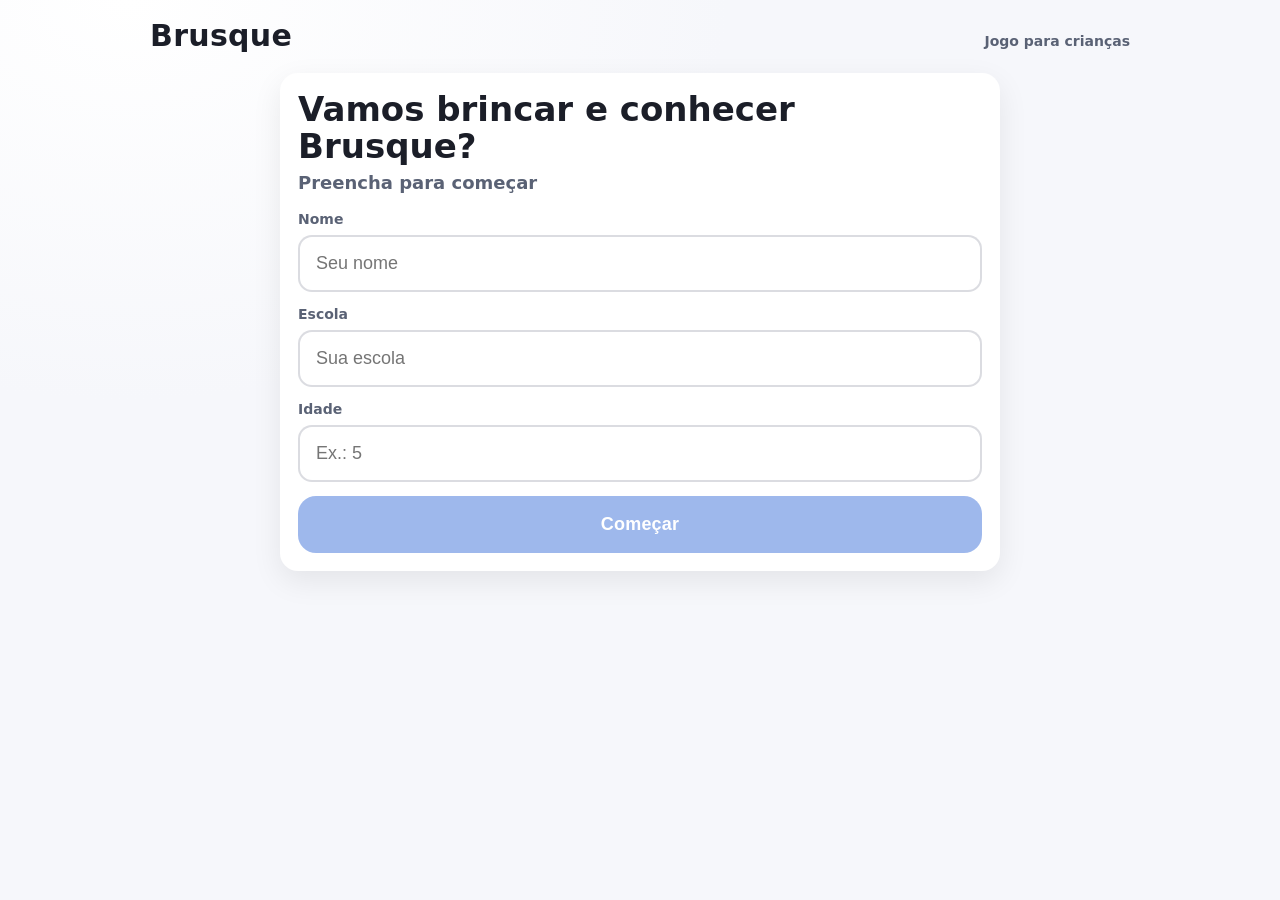
==== index.html @ 50010a55 "Add files via upload" ====
<!doctype html>
<html lang="pt-BR">
  <head>
    <meta charset="UTF-8" />
    <meta name="viewport" content="width=device-width, initial-scale=1" />
    <title>Brusque: Jogo de Perguntas</title>
    <link rel="stylesheet" href="./style.css" />
  </head>
  <body>
    <main class="app" aria-live="polite">
      <header class="topbar">
        <div class="brand" aria-label="Título do jogo">
          <span class="brand__title">Brusque</span>
          <span class="brand__subtitle">Jogo para crianças</span>
        </div>
      </header>

      <section id="view-welcome" class="view is-active" aria-label="Tela de boas-vindas">
        <div class="panel">
          <h1 class="title">Vamos brincar e conhecer Brusque?</h1>
          <p class="subtitle">Preencha para começar</p>

          <form id="welcomeForm" class="form" autocomplete="off">
            <label class="field">
              <span class="field__label">Nome</span>
              <input id="inputNome" class="field__input" type="text" inputmode="text" placeholder="Seu nome" required />
            </label>

            <label class="field">
              <span class="field__label">Escola</span>
              <input id="inputEscola" class="field__input" type="text" inputmode="text" placeholder="Sua escola" required />
            </label>

            <label class="field">
              <span class="field__label">Idade</span>
              <input
                id="inputIdade"
                class="field__input"
                type="number"
                inputmode="numeric"
                min="1"
                max="99"
                placeholder="Ex.: 5"
                required
              />
            </label>

            <button id="btnComecar" class="btn btn--primary btn--lg" type="submit" disabled>Começar</button>
          </form>
        </div>
      </section>

      <section id="view-quiz" class="view" aria-label="Tela do jogo">
        <div class="panel panel--wide">
          <div class="hud" aria-label="Informações do jogo">
            <div class="hud__item">
              <div class="hud__label">Jogador</div>
              <div id="hudJogador" class="hud__value">—</div>
            </div>
            <div class="hud__item">
              <div class="hud__label">Pontos</div>
              <div id="hudPontos" class="hud__value">0</div>
            </div>
            <div class="hud__item">
              <div class="hud__label">Pergunta</div>
              <div id="hudProgresso" class="hud__value">0/0</div>
            </div>
          </div>

          <div class="question">
            <h2 id="quizPergunta" class="question__text">—</h2>
            <div id="quizOpcoes" class="options" role="list" aria-label="Opções de resposta"></div>
          </div>
        </div>
      </section>

      <section id="view-final" class="view" aria-label="Tela final">
        <div class="panel">
          <h2 class="title">Fim do jogo!</h2>
          <p id="finalMensagem" class="subtitle">—</p>
          <div class="finalBox" aria-label="Resumo">
            <div class="finalBox__row">
              <span class="finalBox__label">Pontos</span>
              <strong id="finalPontos" class="finalBox__value">0</strong>
            </div>
            <div class="finalBox__row">
              <span class="finalBox__label">Total de perguntas</span>
              <strong id="finalTotal" class="finalBox__value">0</strong>
            </div>
          </div>
          <button id="btnReiniciar" class="btn btn--primary btn--lg" type="button">Jogar de novo</button>
        </div>
      </section>

      <div id="overlayAcerto" class="overlay" hidden aria-hidden="true">
        <div class="overlay__content overlay__content--success" role="dialog" aria-modal="true" aria-label="Feedback de acerto">
          <div class="overlay__title">Parabéns, você acertou!</div>
          <button id="btnAcertoContinuar" class="btn btn--dark btn--lg" type="button">Continuar</button>
        </div>
      </div>

      <div id="overlayErro" class="overlay" hidden aria-hidden="true">
        <div class="overlay__content overlay__content--warning" role="dialog" aria-modal="true" aria-label="Feedback de erro">
          <div class="overlay__title">Não foi dessa vez, tente novamente na próxima</div>
          <div class="hint" aria-label="Dica">
            <div class="hint__label">DICA</div>
            <div id="erroDica" class="hint__text">—</div>
          </div>
          <div class="overlay__actions">
            <button id="btnErroTentar" class="btn btn--dark btn--lg" type="button">Tentar novamente</button>
            <button id="btnErroContinuar" class="btn btn--dark btn--lg" type="button">Continuar</button>
          </div>
        </div>
      </div>
    </main>

    <script src="./script.js"></script>
  </body>
</html>
---- style.css ----
:root{
  --bg: #f6f7fb;
  --panel: #ffffff;
  --text: #1b1e28;
  --muted: #5a6275;
  --primary: #2f74ff;
  --primary-press: #1f5be0;
  --success: #25b865;
  --warning: #ffd76a;
  --shadow: 0 10px 30px rgba(0, 0, 0, 0.08);
  --radius: 18px;
  --focus: 0 0 0 4px rgba(47, 116, 255, 0.25);
  --max: 980px;
  --gap: 16px;
  --font: system-ui, -apple-system, Segoe UI, Roboto, Arial, sans-serif;
}

*{ box-sizing: border-box; }
html, body{ height: 100%; }
body{
  margin: 0;
  font-family: var(--font);
  background: radial-gradient(1200px 800px at 10% 0%, #ffffff 0%, var(--bg) 50%, var(--bg) 100%);
  color: var(--text);
}

.app{
  min-height: 100%;
  display: flex;
  flex-direction: column;
}

.topbar{
  padding: 18px 16px 10px;
  display: flex;
  justify-content: center;
}

.brand{
  width: 100%;
  max-width: var(--max);
  display: flex;
  align-items: baseline;
  justify-content: space-between;
  gap: 12px;
}

.brand__title{
  font-weight: 900;
  letter-spacing: 0.3px;
  font-size: clamp(22px, 3vw, 30px);
}

.brand__subtitle{
  color: var(--muted);
  font-size: 14px;
  font-weight: 700;
}

.view{
  display: none;
  padding: 10px 16px 28px;
  width: 100%;
  flex: 1;
}

.view.is-active{ display: block; }

.panel{
  width: 100%;
  max-width: 720px;
  margin: 0 auto;
  background: var(--panel);
  border-radius: var(--radius);
  box-shadow: var(--shadow);
  padding: 18px;
}

.panel--wide{ max-width: var(--max); }

.title{
  margin: 0 0 6px;
  font-size: clamp(22px, 3.6vw, 34px);
  line-height: 1.1;
}

.subtitle{
  margin: 0 0 18px;
  color: var(--muted);
  font-size: clamp(16px, 2.4vw, 18px);
  font-weight: 650;
}

.form{
  display: grid;
  gap: 14px;
}

.field{
  display: grid;
  gap: 8px;
}

.field__label{
  font-weight: 800;
  color: var(--muted);
  font-size: 14px;
}

.field__input{
  appearance: none;
  width: 100%;
  font-size: 18px;
  padding: 16px 16px;
  border-radius: 14px;
  border: 2px solid rgba(90, 98, 117, 0.22);
  outline: none;
  background: #fff;
}

.field__input:focus{ box-shadow: var(--focus); border-color: rgba(47, 116, 255, 0.7); }

.btn{
  appearance: none;
  border: none;
  border-radius: 16px;
  padding: 14px 16px;
  font-weight: 900;
  letter-spacing: 0.2px;
  cursor: pointer;
  transition: transform 0.06s ease, filter 0.12s ease, background 0.12s ease;
  user-select: none;
}

.btn:active{ transform: translateY(1px); }
.btn:disabled{ opacity: 0.5; cursor: not-allowed; filter: grayscale(0.25); }
.btn:focus{ outline: none; box-shadow: var(--focus); }

.btn--lg{
  padding: 18px 18px;
  font-size: 18px;
  border-radius: 18px;
}

.btn--primary{ background: var(--primary); color: #fff; }
.btn--primary:hover{ background: var(--primary-press); }
.btn--dark{ background: #111827; color: #fff; }
.btn--dark:hover{ background: #0b1220; }

.hud{
  display: grid;
  grid-template-columns: 1fr 1fr 1fr;
  gap: 10px;
  margin-bottom: 16px;
}

.hud__item{
  border-radius: 14px;
  padding: 12px;
  border: 2px solid rgba(90, 98, 117, 0.18);
  background: rgba(246, 247, 251, 0.6);
  min-height: 62px;
}

.hud__label{
  color: var(--muted);
  font-size: 12px;
  font-weight: 850;
  letter-spacing: 0.2px;
}

.hud__value{
  margin-top: 6px;
  font-size: 18px;
  font-weight: 900;
  overflow: hidden;
  text-overflow: ellipsis;
  white-space: nowrap;
}

.question__text{
  margin: 0 0 14px;
  font-size: clamp(18px, 2.6vw, 26px);
  line-height: 1.2;
}

.options{
  display: grid;
  grid-template-columns: repeat(3, minmax(0, 1fr));
  gap: var(--gap);
}

.card{
  width: 100%;
  border-radius: 18px;
  border: 2px solid rgba(90, 98, 117, 0.18);
  background: #fff;
  padding: 12px;
  text-align: left;
}

.card:focus{ outline: none; box-shadow: var(--focus); }
.card:hover{ filter: brightness(0.99); }

.card__image{
  width: 100%;
  aspect-ratio: 1 / 1;
  border-radius: 14px;
  background: linear-gradient(135deg, #d7dbe7 0%, #c8cddc 100%);
  display: grid;
  place-items: center;
  text-align: center;
  padding: 10px;
  font-size: clamp(16px, 2.2vw, 22px);
  font-weight: 950;
  color: #2b3347;
}

.overlay{
  position: fixed;
  inset: 0;
  display: grid;
  place-items: center;
  padding: 16px;
  background: rgba(17, 24, 39, 0.42);
  backdrop-filter: blur(2px);
}

.overlay[hidden]{ display: none; }

.overlay__content{
  width: min(640px, 100%);
  border-radius: 22px;
  box-shadow: var(--shadow);
  padding: 18px;
  border: 2px solid rgba(0, 0, 0, 0.06);
}

.overlay__content--success{
  background: linear-gradient(180deg, #39d27e 0%, var(--success) 100%);
  color: #083215;
}

.overlay__content--warning{
  background: linear-gradient(180deg, #ffe7a6 0%, var(--warning) 100%);
  color: #3b2d02;
}

.overlay__title{
  font-size: clamp(20px, 3vw, 28px);
  font-weight: 950;
  margin-bottom: 16px;
  text-align: center;
}

.overlay__actions{
  display: grid;
  grid-template-columns: 1fr 1fr;
  gap: 12px;
}

.hint{
  background: rgba(255, 255, 255, 0.6);
  border-radius: 16px;
  padding: 12px;
  border: 2px dashed rgba(0, 0, 0, 0.18);
  margin-bottom: 14px;
}

.hint__label{
  font-weight: 950;
  letter-spacing: 0.4px;
  font-size: 12px;
  opacity: 0.9;
}

.hint__text{
  margin-top: 6px;
  font-size: 18px;
  font-weight: 850;
  line-height: 1.2;
}

.finalBox{
  display: grid;
  gap: 10px;
  border-radius: 16px;
  padding: 14px;
  border: 2px solid rgba(90, 98, 117, 0.18);
  background: rgba(246, 247, 251, 0.6);
  margin-bottom: 16px;
}

.finalBox__row{
  display: flex;
  align-items: center;
  justify-content: space-between;
  gap: 10px;
}

.finalBox__label{
  color: var(--muted);
  font-weight: 850;
}

.finalBox__value{
  font-size: 22px;
  font-weight: 950;
}

@media (max-width: 860px){
  .options{ grid-template-columns: repeat(2, minmax(0, 1fr)); }
  .hud{ grid-template-columns: 1fr; }
}

@media (max-width: 520px){
  .options{ grid-template-columns: 1fr; }
  .overlay__actions{ grid-template-columns: 1fr; }
}
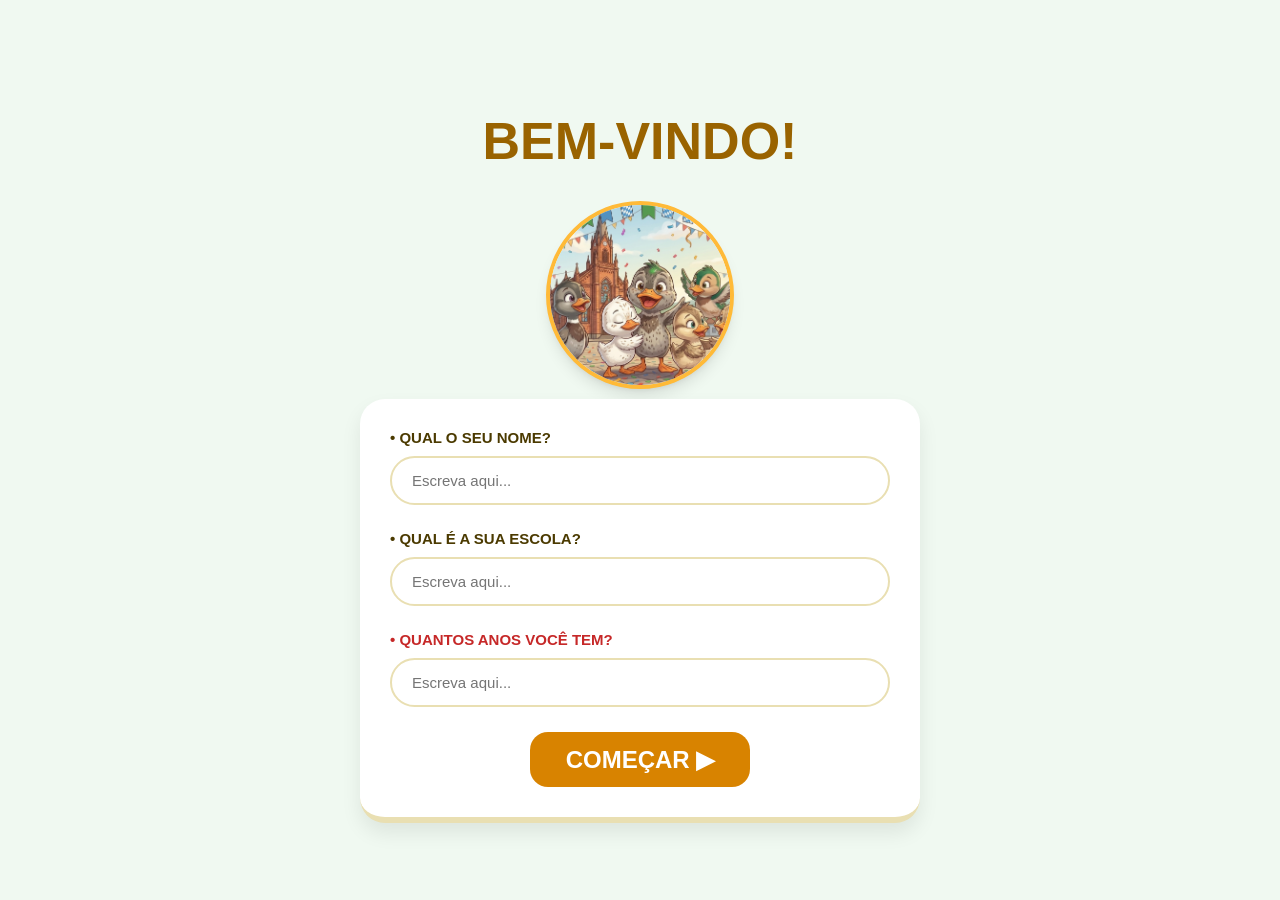
==== commit 848e4815: "pages" ====
--- a/index.html
+++ b/index.html
@@ -1,119 +1,69 @@
-<!doctype html>
-<html lang="pt-BR">
-  <head>
-    <meta charset="UTF-8" />
-    <meta name="viewport" content="width=device-width, initial-scale=1" />
-    <title>Brusque: Jogo de Perguntas</title>
-    <link rel="stylesheet" href="./style.css" />
-  </head>
-  <body>
-    <main class="app" aria-live="polite">
-      <header class="topbar">
-        <div class="brand" aria-label="Título do jogo">
-          <span class="brand__title">Brusque</span>
-          <span class="brand__subtitle">Jogo para crianças</span>
-        </div>
-      </header>
-
-      <section id="view-welcome" class="view is-active" aria-label="Tela de boas-vindas">
-        <div class="panel">
-          <h1 class="title">Vamos brincar e conhecer Brusque?</h1>
-          <p class="subtitle">Preencha para começar</p>
-
-          <form id="welcomeForm" class="form" autocomplete="off">
-            <label class="field">
-              <span class="field__label">Nome</span>
-              <input id="inputNome" class="field__input" type="text" inputmode="text" placeholder="Seu nome" required />
-            </label>
-
-            <label class="field">
-              <span class="field__label">Escola</span>
-              <input id="inputEscola" class="field__input" type="text" inputmode="text" placeholder="Sua escola" required />
-            </label>
-
-            <label class="field">
-              <span class="field__label">Idade</span>
-              <input
-                id="inputIdade"
-                class="field__input"
-                type="number"
-                inputmode="numeric"
-                min="1"
-                max="99"
-                placeholder="Ex.: 5"
-                required
-              />
-            </label>
-
-            <button id="btnComecar" class="btn btn--primary btn--lg" type="submit" disabled>Começar</button>
-          </form>
-        </div>
-      </section>
-
-      <section id="view-quiz" class="view" aria-label="Tela do jogo">
-        <div class="panel panel--wide">
-          <div class="hud" aria-label="Informações do jogo">
-            <div class="hud__item">
-              <div class="hud__label">Jogador</div>
-              <div id="hudJogador" class="hud__value">—</div>
-            </div>
-            <div class="hud__item">
-              <div class="hud__label">Pontos</div>
-              <div id="hudPontos" class="hud__value">0</div>
-            </div>
-            <div class="hud__item">
-              <div class="hud__label">Pergunta</div>
-              <div id="hudProgresso" class="hud__value">0/0</div>
-            </div>
-          </div>
-
-          <div class="question">
-            <h2 id="quizPergunta" class="question__text">—</h2>
-            <div id="quizOpcoes" class="options" role="list" aria-label="Opções de resposta"></div>
-          </div>
-        </div>
-      </section>
-
-      <section id="view-final" class="view" aria-label="Tela final">
-        <div class="panel">
-          <h2 class="title">Fim do jogo!</h2>
-          <p id="finalMensagem" class="subtitle">—</p>
-          <div class="finalBox" aria-label="Resumo">
-            <div class="finalBox__row">
-              <span class="finalBox__label">Pontos</span>
-              <strong id="finalPontos" class="finalBox__value">0</strong>
-            </div>
-            <div class="finalBox__row">
-              <span class="finalBox__label">Total de perguntas</span>
-              <strong id="finalTotal" class="finalBox__value">0</strong>
-            </div>
-          </div>
-          <button id="btnReiniciar" class="btn btn--primary btn--lg" type="button">Jogar de novo</button>
-        </div>
-      </section>
-
-      <div id="overlayAcerto" class="overlay" hidden aria-hidden="true">
-        <div class="overlay__content overlay__content--success" role="dialog" aria-modal="true" aria-label="Feedback de acerto">
-          <div class="overlay__title">Parabéns, você acertou!</div>
-          <button id="btnAcertoContinuar" class="btn btn--dark btn--lg" type="button">Continuar</button>
-        </div>
-      </div>
-
-      <div id="overlayErro" class="overlay" hidden aria-hidden="true">
-        <div class="overlay__content overlay__content--warning" role="dialog" aria-modal="true" aria-label="Feedback de erro">
-          <div class="overlay__title">Não foi dessa vez, tente novamente na próxima</div>
-          <div class="hint" aria-label="Dica">
-            <div class="hint__label">DICA</div>
-            <div id="erroDica" class="hint__text">—</div>
-          </div>
-          <div class="overlay__actions">
-            <button id="btnErroTentar" class="btn btn--dark btn--lg" type="button">Tentar novamente</button>
-            <button id="btnErroContinuar" class="btn btn--dark btn--lg" type="button">Continuar</button>
-          </div>
-        </div>
-      </div>
-    </main>
-
-    <script src="./script.js"></script>
-  </body>
-</html>
+<!DOCTYPE html>
+<html lang="pt-br">
+
+<head>
+    <meta charset="UTF-8">
+    <meta name="viewport" content="width=device-width, initial-scale=1.0">
+
+    <title>Tela Inicial</title>
+
+    <link rel="stylesheet" href="style.css">
+</head>
+
+<body class="inicio-page">
+
+    <main class="inicio-main">
+
+        <h1>BEM-VINDO!</h1>
+
+        <img src="parte1_curricularizacao/ImagensJogoInfantil-IA/brusqueinicial.png" alt="Logo" class="logo">
+
+        <form id="formulario">
+
+            <div class="campo">
+                <label>• QUAL O SEU NOME?</label>
+                <input type="text" placeholder="Escreva aqui..." required>
+            </div>
+
+            <div class="campo">
+                <label>• QUAL É A SUA ESCOLA?</label>
+                <input type="text" placeholder="Escreva aqui..." required>
+            </div>
+
+            <div class="campo">
+                <label class="vermelho">• QUANTOS ANOS VOCÊ TEM?</label>
+                <input type="number" placeholder="Escreva aqui..." required>
+            </div>
+
+            <button type="submit" class="btn-comecar">
+                COMEÇAR ▶
+            </button>
+
+        </form>
+
+    </main>
+
+    <script>
+        const formulario = document.getElementById("formulario");
+
+        formulario.addEventListener("submit", function(event) {
+            event.preventDefault();
+
+            const nome = document.querySelector('input[type="text"]').value;
+
+            // ======================
+            // INICIALIZA TUDO DO JOGO
+            // ======================
+            localStorage.setItem("nomeJogador", nome);
+            localStorage.setItem("pontos", 0);
+            localStorage.setItem("erros", 0);
+            localStorage.setItem("tentativas", 0);
+            localStorage.setItem("perguntaAtual", 0);
+
+            window.location.href = "pergunta.html";
+        });
+    </script>
+
+</body>
+
+</html>
--- a/style.css
+++ b/style.css
@@ -1,319 +1,745 @@
-:root{
-  --bg: #f6f7fb;
-  --panel: #ffffff;
-  --text: #1b1e28;
-  --muted: #5a6275;
-  --primary: #2f74ff;
-  --primary-press: #1f5be0;
-  --success: #25b865;
-  --warning: #ffd76a;
-  --shadow: 0 10px 30px rgba(0, 0, 0, 0.08);
-  --radius: 18px;
-  --focus: 0 0 0 4px rgba(47, 116, 255, 0.25);
-  --max: 980px;
-  --gap: 16px;
-  --font: system-ui, -apple-system, Segoe UI, Roboto, Arial, sans-serif;
-}
-
-*{ box-sizing: border-box; }
-html, body{ height: 100%; }
-body{
-  margin: 0;
-  font-family: var(--font);
-  background: radial-gradient(1200px 800px at 10% 0%, #ffffff 0%, var(--bg) 50%, var(--bg) 100%);
-  color: var(--text);
-}
-
-.app{
-  min-height: 100%;
-  display: flex;
-  flex-direction: column;
-}
-
-.topbar{
-  padding: 18px 16px 10px;
-  display: flex;
-  justify-content: center;
-}
-
-.brand{
-  width: 100%;
-  max-width: var(--max);
-  display: flex;
-  align-items: baseline;
-  justify-content: space-between;
-  gap: 12px;
-}
-
-.brand__title{
-  font-weight: 900;
-  letter-spacing: 0.3px;
-  font-size: clamp(22px, 3vw, 30px);
-}
-
-.brand__subtitle{
-  color: var(--muted);
-  font-size: 14px;
-  font-weight: 700;
-}
-
-.view{
-  display: none;
-  padding: 10px 16px 28px;
-  width: 100%;
-  flex: 1;
-}
-
-.view.is-active{ display: block; }
-
-.panel{
-  width: 100%;
-  max-width: 720px;
-  margin: 0 auto;
-  background: var(--panel);
-  border-radius: var(--radius);
-  box-shadow: var(--shadow);
-  padding: 18px;
-}
-
-.panel--wide{ max-width: var(--max); }
-
-.title{
-  margin: 0 0 6px;
-  font-size: clamp(22px, 3.6vw, 34px);
-  line-height: 1.1;
-}
-
-.subtitle{
-  margin: 0 0 18px;
-  color: var(--muted);
-  font-size: clamp(16px, 2.4vw, 18px);
-  font-weight: 650;
-}
-
-.form{
-  display: grid;
-  gap: 14px;
-}
-
-.field{
-  display: grid;
-  gap: 8px;
-}
-
-.field__label{
-  font-weight: 800;
-  color: var(--muted);
-  font-size: 14px;
-}
-
-.field__input{
-  appearance: none;
-  width: 100%;
-  font-size: 18px;
-  padding: 16px 16px;
-  border-radius: 14px;
-  border: 2px solid rgba(90, 98, 117, 0.22);
-  outline: none;
-  background: #fff;
-}
-
-.field__input:focus{ box-shadow: var(--focus); border-color: rgba(47, 116, 255, 0.7); }
-
-.btn{
-  appearance: none;
-  border: none;
-  border-radius: 16px;
-  padding: 14px 16px;
-  font-weight: 900;
-  letter-spacing: 0.2px;
-  cursor: pointer;
-  transition: transform 0.06s ease, filter 0.12s ease, background 0.12s ease;
-  user-select: none;
-}
-
-.btn:active{ transform: translateY(1px); }
-.btn:disabled{ opacity: 0.5; cursor: not-allowed; filter: grayscale(0.25); }
-.btn:focus{ outline: none; box-shadow: var(--focus); }
-
-.btn--lg{
-  padding: 18px 18px;
-  font-size: 18px;
-  border-radius: 18px;
-}
-
-.btn--primary{ background: var(--primary); color: #fff; }
-.btn--primary:hover{ background: var(--primary-press); }
-.btn--dark{ background: #111827; color: #fff; }
-.btn--dark:hover{ background: #0b1220; }
-
-.hud{
-  display: grid;
-  grid-template-columns: 1fr 1fr 1fr;
-  gap: 10px;
-  margin-bottom: 16px;
-}
-
-.hud__item{
-  border-radius: 14px;
-  padding: 12px;
-  border: 2px solid rgba(90, 98, 117, 0.18);
-  background: rgba(246, 247, 251, 0.6);
-  min-height: 62px;
-}
-
-.hud__label{
-  color: var(--muted);
-  font-size: 12px;
-  font-weight: 850;
-  letter-spacing: 0.2px;
-}
-
-.hud__value{
-  margin-top: 6px;
-  font-size: 18px;
-  font-weight: 900;
-  overflow: hidden;
-  text-overflow: ellipsis;
-  white-space: nowrap;
-}
-
-.question__text{
-  margin: 0 0 14px;
-  font-size: clamp(18px, 2.6vw, 26px);
-  line-height: 1.2;
-}
-
-.options{
-  display: grid;
-  grid-template-columns: repeat(3, minmax(0, 1fr));
-  gap: var(--gap);
-}
-
-.card{
-  width: 100%;
-  border-radius: 18px;
-  border: 2px solid rgba(90, 98, 117, 0.18);
-  background: #fff;
-  padding: 12px;
-  text-align: left;
-}
-
-.card:focus{ outline: none; box-shadow: var(--focus); }
-.card:hover{ filter: brightness(0.99); }
-
-.card__image{
-  width: 100%;
-  aspect-ratio: 1 / 1;
-  border-radius: 14px;
-  background: linear-gradient(135deg, #d7dbe7 0%, #c8cddc 100%);
-  display: grid;
-  place-items: center;
-  text-align: center;
-  padding: 10px;
-  font-size: clamp(16px, 2.2vw, 22px);
-  font-weight: 950;
-  color: #2b3347;
-}
-
-.overlay{
-  position: fixed;
-  inset: 0;
-  display: grid;
-  place-items: center;
-  padding: 16px;
-  background: rgba(17, 24, 39, 0.42);
-  backdrop-filter: blur(2px);
-}
-
-.overlay[hidden]{ display: none; }
-
-.overlay__content{
-  width: min(640px, 100%);
-  border-radius: 22px;
-  box-shadow: var(--shadow);
-  padding: 18px;
-  border: 2px solid rgba(0, 0, 0, 0.06);
-}
-
-.overlay__content--success{
-  background: linear-gradient(180deg, #39d27e 0%, var(--success) 100%);
-  color: #083215;
-}
-
-.overlay__content--warning{
-  background: linear-gradient(180deg, #ffe7a6 0%, var(--warning) 100%);
-  color: #3b2d02;
-}
-
-.overlay__title{
-  font-size: clamp(20px, 3vw, 28px);
-  font-weight: 950;
-  margin-bottom: 16px;
-  text-align: center;
-}
-
-.overlay__actions{
-  display: grid;
-  grid-template-columns: 1fr 1fr;
-  gap: 12px;
-}
-
-.hint{
-  background: rgba(255, 255, 255, 0.6);
-  border-radius: 16px;
-  padding: 12px;
-  border: 2px dashed rgba(0, 0, 0, 0.18);
-  margin-bottom: 14px;
-}
-
-.hint__label{
-  font-weight: 950;
-  letter-spacing: 0.4px;
-  font-size: 12px;
-  opacity: 0.9;
-}
-
-.hint__text{
-  margin-top: 6px;
-  font-size: 18px;
-  font-weight: 850;
-  line-height: 1.2;
-}
-
-.finalBox{
-  display: grid;
-  gap: 10px;
-  border-radius: 16px;
-  padding: 14px;
-  border: 2px solid rgba(90, 98, 117, 0.18);
-  background: rgba(246, 247, 251, 0.6);
-  margin-bottom: 16px;
-}
-
-.finalBox__row{
-  display: flex;
-  align-items: center;
-  justify-content: space-between;
-  gap: 10px;
-}
-
-.finalBox__label{
-  color: var(--muted);
-  font-weight: 850;
-}
-
-.finalBox__value{
-  font-size: 22px;
-  font-weight: 950;
-}
-
-@media (max-width: 860px){
-  .options{ grid-template-columns: repeat(2, minmax(0, 1fr)); }
-  .hud{ grid-template-columns: 1fr; }
-}
-
-@media (max-width: 520px){
-  .options{ grid-template-columns: 1fr; }
-  .overlay__actions{ grid-template-columns: 1fr; }
-}
+
+/*pagina de resposta errada*/
+
+.erro-page {
+    margin: 0;
+    min-height: 100vh;
+
+    display: flex;
+    justify-content: center;
+    align-items: center;
+
+    font-family: Arial, sans-serif;
+
+    background: radial-gradient(
+        38.79% 50% at 50% 50%,
+        #FF0000 0%,
+        #FF2020 22.12%,
+        #FF5353 41.83%,
+        #FF9A9A 65.39%,
+        #FFC8C8 100%
+    );
+}
+
+.erro-main {
+    display: flex;
+    flex-direction: column;
+    align-items: center;
+
+    gap: 20px;
+}
+
+.feedback-card {
+    width: 420px;
+
+    padding: 80px 30px 30px;
+
+    background: #FFFFFF;
+
+    border-bottom: 8px solid #E1DCA9;
+    border-radius: 40px;
+
+    text-align: center;
+
+    position: relative;
+
+    box-sizing: border-box;
+
+    box-shadow: 0 15px 30px rgba(255, 0, 0, 0.2);
+}
+
+.feedback-card h1 {
+    font-size: 32px;
+    color: #2E241B;
+
+    margin-bottom: 10px;
+}
+
+.subtitulo {
+    color: #555;
+
+    font-size: 16px;
+
+    margin-bottom: 25px;
+}
+
+.dica-box {
+    background: #ECE5B3;
+
+    border-radius: 20px;
+
+    padding: 20px;
+}
+
+.dica-box h3 {
+    color: #9A7A00;
+
+    margin-bottom: 10px;
+}
+
+.dica-box h4 {
+    color: #6D5A00;
+
+    font-size: 14px;
+
+    line-height: 22px;
+
+    text-transform: uppercase;
+
+    margin: 0;
+}
+
+
+.btn-red {
+    background: #FF4A4A;
+
+    box-shadow: 0 5px 0 #CC2E2E;
+}
+
+.btn-red:hover {
+   background: #f5a44e;
+
+}
+
+.btn-yellow {
+    background: #D88300;
+
+    box-shadow: 0 5px 0 #9E5F00;
+}
+
+.btn-yellow:hover{
+background: #f5a44e;
+}
+
+.icone-erro {
+    width: 120px;
+    height: 120px;
+
+    background: #FF4A4A;
+
+    border-radius: 50%;
+
+    display: flex;
+    justify-content: center;
+    align-items: center;
+
+    color: white;
+    font-size: 60px;
+    font-weight: bold;
+
+    position: absolute;
+
+    top: -55px;
+    left: 50%;
+
+    transform: translateX(-50%);
+
+    box-shadow: 0 8px 20px rgba(255, 0, 0, 0.3);
+}
+
+/*teste*/
+
+.botoes-erro {
+    display: flex;
+    flex-direction: column;
+    align-items: center;
+    gap: 15px;
+    margin-top: 20px;
+}
+
+/* BOTÕES DO ERRO E ACERTO */
+.btn-red,
+.btn-yellow {
+    width: 260px;
+    height: 55px;
+
+    display: flex;
+    justify-content: center;
+    align-items: center;
+
+    border: none;
+    border-radius: 18px;
+
+    color: white;
+    font-size: 18px;
+    font-weight: bold;
+
+    cursor: pointer;
+
+    transition: 0.2s;
+}
+
+/* vermelho */
+.btn-red {
+    background: #FF4A4A;
+    box-shadow: 0 5px 0 #CC2E2E;
+}
+
+.btn-red:hover {
+    background: #e63a3a;
+}
+
+/* amarelo */
+.btn-yellow {
+    background: #D88300;
+    box-shadow: 0 5px 0 #9E5F00;
+}
+
+.btn-yellow:hover {
+    background: #b86f00;
+}
+
+
+/*pagina acerto*/
+
+.acerto-page {
+    margin: 0;
+    min-height: 100vh;
+
+    display: flex;
+    justify-content: center;
+    align-items: center;
+
+    font-family: Arial, sans-serif;
+
+    background: radial-gradient(
+        38.79% 50% at 50% 50%,
+        #6DFF6D 0%,
+        #8BFF8B 30%,
+        #B6F3B6 60%,
+        #E8F5E8 100%
+    );
+}
+
+.acerto-main {
+    display: flex;
+    flex-direction: column;
+    align-items: center;
+
+    gap: 100px;
+}
+
+.feedback-card-acerto {
+    width: 420px;
+
+    padding: 90px 30px 40px;
+
+    background: white;
+
+    border-radius: 40px;
+
+    text-align: center;
+
+    position: relative;
+
+    box-sizing: border-box;
+
+    box-shadow: 0 15px 35px rgba(0, 255, 0, 0.2);
+}
+
+.icone-acerto {
+    width: 120px;
+    height: 120px;
+
+    background: #8CFF8C;
+
+    border-radius: 50%;
+
+    display: flex;
+    justify-content: center;
+    align-items: center;
+
+    color: #006B1B;
+
+    font-size: 65px;
+    font-weight: bold;
+
+    position: absolute;
+
+    top: -60px;
+    left: 50%;
+
+    transform: translateX(-50%);
+
+    box-shadow: 0 10px 25px rgba(0, 255, 0, 0.25);
+}
+
+.feedback-card-acerto h1 {
+    font-size: 40px;
+
+    color: #006B1B;
+
+    line-height: 48px;
+}
+
+.btn-yellow {
+    width: 260px;
+
+    padding: 16px;
+
+    border: none;
+    border-radius: 30px;
+
+    background: #D88300;
+
+    box-shadow: 0 5px 0 #9E5F00;
+
+    color: white;
+
+    font-size: 16px;
+    font-weight: bold;
+
+    cursor: pointer;
+
+    transition: 0.3s;
+}
+
+.btn-yellow:hover {
+    background: #b86f00;
+}
+
+/*tela de perguntas*/
+
+.pergunta-page {
+    margin: 0;
+
+    min-height: 100vh;
+
+    font-family: Arial, sans-serif;
+
+    background: #F0F9F1;
+}
+
+.pergunta-main {
+    padding: 30px;
+}
+
+.topo {
+    display: flex;
+    align-items: center;
+    justify-content: center;
+
+    position: relative;
+
+    margin-bottom: 80px;
+}
+
+.btn-voltar {
+    position: absolute;
+
+    left: 0;
+
+    width: 50px;
+    height: 50px;
+
+    border-radius: 50%;
+
+    background: #FFC700;
+
+    display: flex;
+    justify-content: center;
+    align-items: center;
+
+    text-decoration: none;
+
+    color: black;
+
+    font-size: 28px;
+    font-weight: bold;
+}
+
+.progresso-container {
+    text-align: center;
+}
+
+.progresso-container h3 {
+    color: #1F7A3D;
+
+    font-size: 14px;
+
+    margin-bottom: 10px;
+}
+
+.barra-progresso {
+    width: 340px;
+    height: 16px;
+
+    background: #D9D9D9;
+
+    border-radius: 20px;
+
+    overflow: hidden;
+}
+
+.barra-preenchida {
+    width: 20%;
+
+    height: 100%;
+
+    background: #28C24A;
+
+    border-radius: 20px;
+}
+
+.card-pergunta {
+    background: #F6F6EA;
+
+    border: 2px solid #EFE29B;
+    border-radius: 40px;
+
+    padding: 60px 40px;
+
+    text-align: center;
+}
+
+.pergunta-titulo {
+    display: flex;
+    align-items: center;
+    justify-content: center;
+
+    gap: 14px;
+
+    flex-wrap: wrap;
+
+    margin-bottom: 60px;
+}
+
+#btn-ler-audio {
+    width: 58px;
+    height: 58px;
+
+    display: inline-flex;
+    align-items: center;
+    justify-content: center;
+
+    background: #FFFFFF;
+
+    border: 2px solid #14532D;
+    border-radius: 18px;
+
+    color: #14532D;
+
+    font-size: 28px;
+    font-weight: 800;
+
+    cursor: pointer;
+
+    box-shadow: 0 6px 0 rgba(20, 83, 45, 0.18);
+
+    transition: transform 0.15s ease, box-shadow 0.15s ease, background 0.15s ease;
+
+    animation: botao-audio-pulso 2.2s ease-in-out infinite;
+}
+
+#btn-ler-audio:hover {
+    transform: translateY(-1px) scale(1.03);
+    background: #F0F9F1;
+    box-shadow: 0 8px 0 rgba(20, 83, 45, 0.18);
+}
+
+#btn-ler-audio:active {
+    transform: translateY(1px) scale(0.98);
+    box-shadow: 0 3px 0 rgba(20, 83, 45, 0.18);
+}
+
+#btn-ler-audio:focus-visible {
+    outline: 3px solid rgba(20, 83, 45, 0.25);
+    outline-offset: 3px;
+}
+
+@keyframes botao-audio-pulso {
+    0%,
+    100% {
+        transform: scale(1);
+    }
+    50% {
+        transform: scale(1.06);
+    }
+}
+
+@media (prefers-reduced-motion: reduce) {
+    #btn-ler-audio {
+        animation: none;
+        transition: none;
+    }
+}
+
+.card-pergunta h1 {
+    color: #14532D;
+
+    font-size: 48px;
+
+    text-transform: uppercase;
+
+    margin: 0;
+}
+
+.opcoes {
+    display: flex;
+    justify-content: center;
+
+    gap: 70px;
+
+    flex-wrap: wrap;
+}
+
+.opcao-btn {
+    width: 320px;
+
+    display: flex;
+    flex-direction: column;
+    align-items: center;
+
+    gap: 15px;
+
+    background: transparent;
+    border: none;
+
+    cursor: pointer;
+}
+
+.opcao-btn:hover {
+    transform: scale(1.05);
+}
+
+.opcao-btn h2 {
+    color: #14532D;
+
+    margin-bottom: 15px;
+
+    font-size: 22px;
+
+    text-transform: uppercase;
+}
+
+.opcao-btn img {
+    width: 300px;
+    height: 190px;
+
+    object-fit: cover;
+
+    border-radius: 20px;
+
+    display: block;
+}
+
+/*pagina inicial*/
+
+.inicio-page {
+    margin: 0;
+
+    min-height: 100vh;
+
+    background: #F0F9F1;
+
+    font-family: Arial, sans-serif;
+}
+
+.inicio-main {
+    min-height: 100vh;
+
+    display: flex;
+    flex-direction: column;
+    align-items: center;
+    justify-content: center;
+
+}
+
+.inicio-main h1 {
+    color: #996300;
+
+    font-size: 52px;
+
+    margin-bottom: 20px;
+}
+
+.logo {
+    width: 180px;
+    height: 180px;
+    margin: 10px;
+    object-fit: cover;
+
+    border-radius: 50%;
+
+    border: 4px solid #FFBA38;
+
+    background: #FFFFFF;
+
+    box-shadow:
+        0px 10px 15px -3px rgba(0, 0, 0, 0.1),
+        0px 4px 6px -4px rgba(0, 0, 0, 0.1);
+}
+
+form {
+    width: 500px;
+
+    background: #FFFFFF;
+
+    border-radius: 25px;
+
+    padding: 30px;
+
+    box-shadow: 0 10px 20px rgba(0,0,0,0.08);
+
+    border-bottom: 6px solid #E9DFB2;
+}
+
+.campo {
+    display: flex;
+    flex-direction: column;
+
+    margin-bottom: 25px;
+}
+
+label {
+    font-size: 15px;
+    font-weight: bold;
+
+    color: #4B3A00;
+
+    margin-bottom: 10px;
+}
+
+.vermelho {
+    color: #C62828;
+}
+
+input {
+    height: 45px;
+
+    border: 2px solid #E9DFB2;
+    border-radius: 25px;
+
+    padding: 0 20px;
+
+    font-size: 15px;
+
+    outline: none;
+}
+
+input:focus {
+    border-color: #D88300;
+}
+
+.btn-comecar {
+    width: 220px;
+    height: 55px;
+
+    display: flex;
+    justify-content: center;
+    align-items: center;
+
+    margin: 20px auto 0;
+
+    padding: 0;
+
+    border: none;
+    border-radius: 18px;
+
+    background: #D88300;
+
+    color: white;
+
+    font-size: 24px;
+    font-weight: bold;
+
+    cursor: pointer;
+}
+
+.btn-comecar:hover {
+    background: #b86f00;
+}
+
+/*topo jogo*/
+
+.topo-jogo {
+    position: fixed;
+
+    top: 20px;
+    left: 50%;
+
+    transform: translateX(-50%);
+
+    z-index: 1000;
+
+    display: flex;
+    flex-direction: row;
+
+    align-items: center;
+    justify-content: center;
+
+    gap: 20px;
+}
+.info-jogador,
+.info-pontos,
+.info-pergunta {
+    background: white;
+
+    padding: 12px 20px;
+
+    border-radius: 20px;
+
+    font-weight: bold;
+
+    color: #14532D;
+
+    box-shadow: 0 4px 10px rgba(0,0,0,0.08);
+}
+
+/*tela final*/
+
+.final-page {
+    margin: 0;
+    min-height: 100vh;
+
+    display: flex;
+    justify-content: center;
+    align-items: center;
+
+    font-family: Arial, sans-serif;
+
+    background: linear-gradient(135deg, #FFF3B0, #A0E7E5);
+}
+
+.final-card {
+    background: white;
+    padding: 40px;
+    border-radius: 30px;
+
+    text-align: center;
+
+    width: 400px;
+
+    box-shadow: 0 10px 30px rgba(0,0,0,0.1);
+}
+
+.final-card h1 {
+    color: #14532D;
+    margin-bottom: 10px;
+}
+
+.resultado {
+    margin-bottom: 20px;
+    color: #555;
+}
+
+.stats {
+    display: flex;
+    flex-direction: column;
+    gap: 10px;
+
+    font-size: 18px;
+    margin-bottom: 20px;
+}
+
+.final-card button {
+    background: #D88300;
+    color: white;
+
+    border: none;
+    padding: 12px 20px;
+
+    border-radius: 20px;
+
+    cursor: pointer;
+}
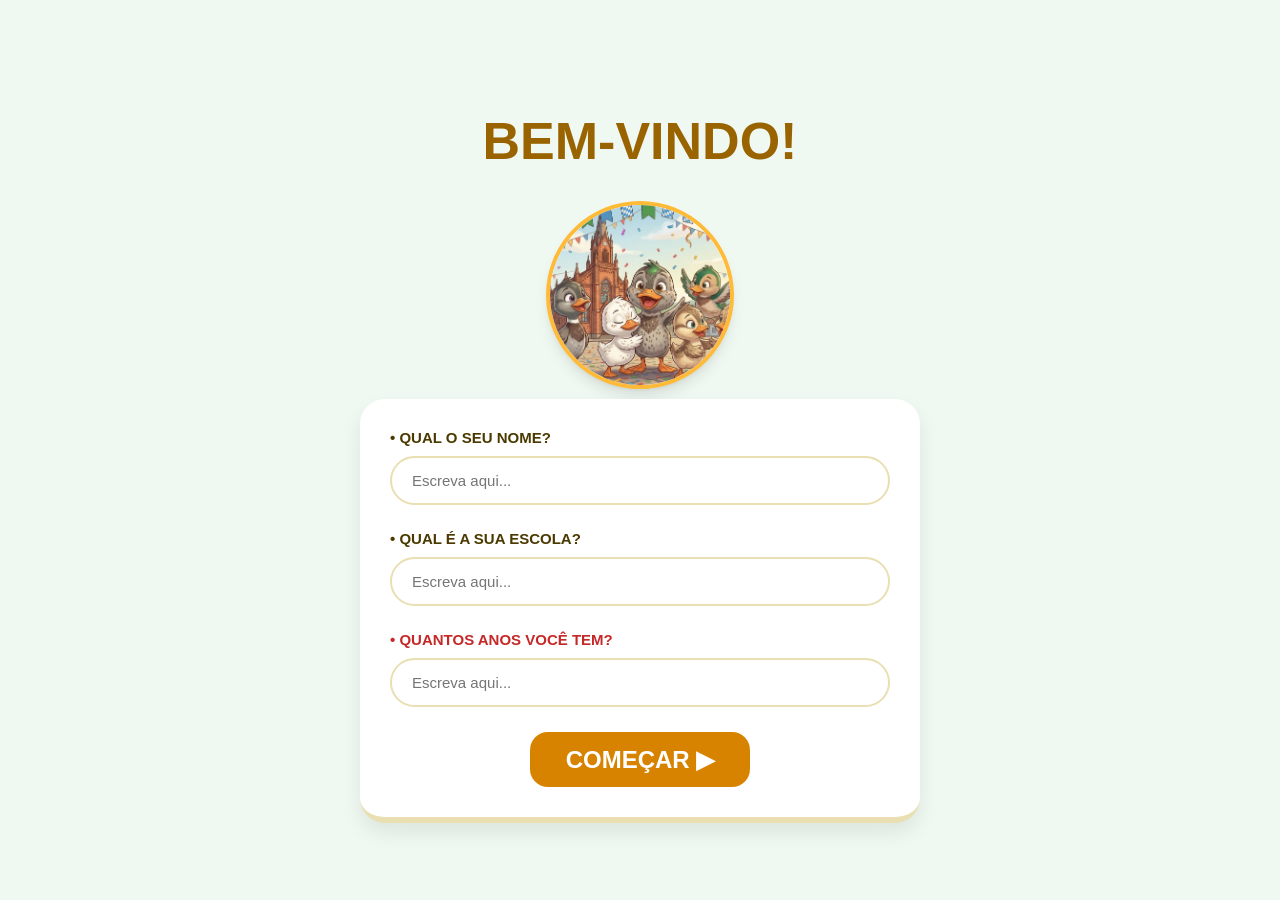
==== commit acd3d31c: "teste" ====
--- a/index.html
+++ b/index.html
@@ -62,6 +62,7 @@
 
             window.location.href = "pergunta.html";
         });
+        
     </script>
 
 </body>
